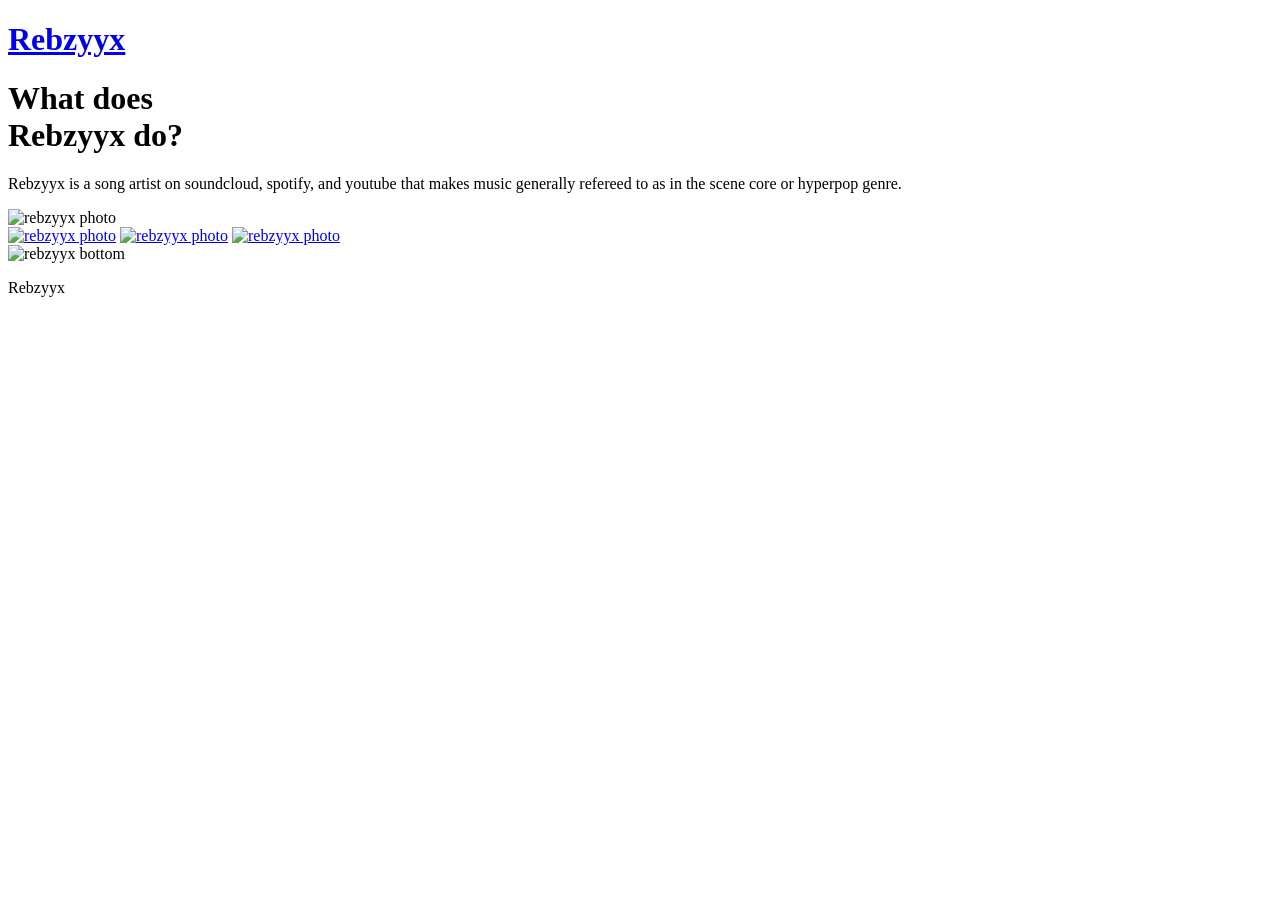
==== Pages/Page2.html @ 7509c7dc "Add files via upload" ====
<!DOCTYPE html>
<html>
  <head>
    <title>Rebzyyx</title>
    <script src="script.js" defer></script>
    <link rel="stylesheet" href="style.css">
    <link rel="preconnect" href="https://fonts.googleapis.com">
    <link rel="preconnect" href="https://fonts.gstatic.com" crossorigin="">
    <link href="https://fonts.googleapis.com/css2?family=Inter:ital,opsz,wght@0,14..32,100..900;1,14..32,100..900&amp;display=swap" rel="stylesheet">
  </head>
  <body>
    <div class="body2">
      <a href="https://cillf.github.io/Rebzyyx/">
      <h1 class="header" alt="heading" href="https://cillf.github.io/Rebzyyx/">Rebzyyx</h1>
      </a>
      <div class="outermain">
        <h1 class="title" alt="Title">What does <br> Rebzyyx do?</h1>
        <div class="main">
          <div class="mtxt">
            <p>Rebzyyx is a song artist on soundcloud, spotify, and youtube that makes music generally refereed to as in the scene core or hyperpop genre.</p>
          </div>
          <div class="imgd">
            <img src="rebzyyx2.jpg" alt="rebzyyx photo" class="side image" width="150%">
          </div>
        </div>
      </div>
      
      <div class="images" alt="images">
        <a class="img_link" width="100%" href="https://cillf.github.io/Rebzyyx/index.html"><img src="rebzyyx1.jpg" alt="rebzyyx photo" width="100%"></a>
	      <a class="img_link" width="100%" href="https://cillf.github.io/Rebzyyx/Page3.html"><img src="rebzyyx3.jpg" alt="rebzyyx photo" width="50%"></a>
	      <a class="img_link" width="100%" href="https://cillf.github.io/Rebzyyx/Page4.html"><img src="rebzyyx4.jpg" alt="rebzyyx photo" width="60%"></a>
      </div>
  
      <div class="bottomSec" alt="bottom section">
        <img src="RebzyyxB.jpg" alt="rebzyyx bottom" width="100" height="83">
        <p class="bottomtxt">Rebzyyx</p>
      </div>
    </div>
  </body>
</html>
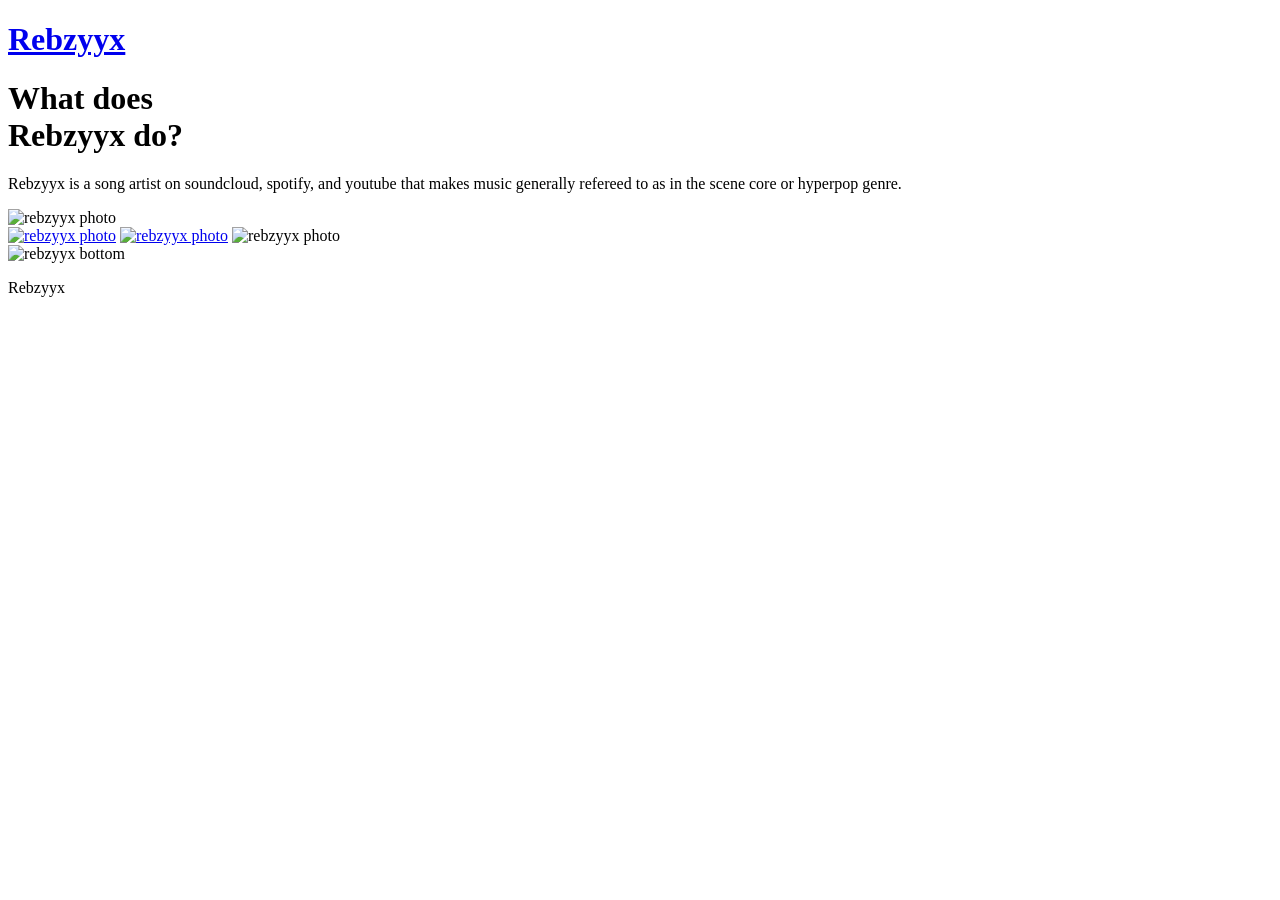
==== commit af03194d: "Update Page2.html\" ====
--- a/Pages/Page2.html
+++ b/Pages/Page2.html
@@ -27,8 +27,8 @@
       
       <div class="images" alt="images">
         <a class="img_link" width="100%" href="https://cillf.github.io/Rebzyyx/index.html"><img src="rebzyyx1.jpg" alt="rebzyyx photo" width="100%"></a>
-	      <a class="img_link" width="100%" href="https://cillf.github.io/Rebzyyx/Page3.html"><img src="rebzyyx3.jpg" alt="rebzyyx photo" width="50%"></a>
-	      <a class="img_link" width="100%" href="https://cillf.github.io/Rebzyyx/Page4.html"><img src="rebzyyx4.jpg" alt="rebzyyx photo" width="60%"></a>
+	      <a class="img_link" width="100%" href="https://cillf.github.io/Rebzyyx/Pages/Page3.html"><img src="rebzyyx3.jpg" alt="rebzyyx photo" width="50%"></a>
+	      <img src="rebzyyx4.jpg" alt="rebzyyx photo" width="60%">
       </div>
   
       <div class="bottomSec" alt="bottom section">
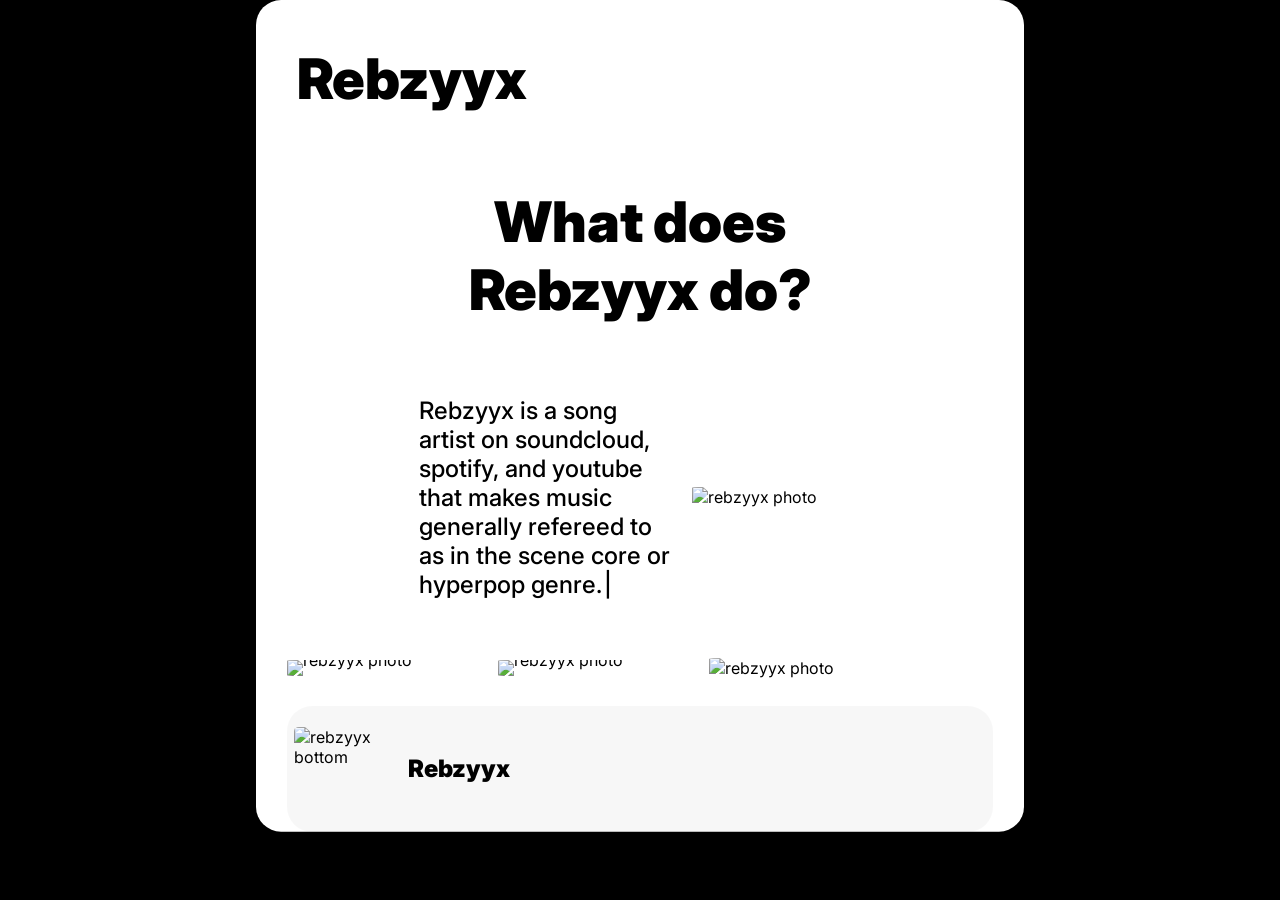
==== commit 2c8ac423: "Update Page2.html" ====
--- a/Pages/Page2.html
+++ b/Pages/Page2.html
@@ -10,9 +10,9 @@
   </head>
   <body>
     <div class="body2">
-      <a href="https://cillf.github.io/Rebzyyx/">
-      <h1 class="header" alt="heading" href="https://cillf.github.io/Rebzyyx/">Rebzyyx</h1>
-      </a>
+	  <a href="https://cillf.github.io/Webpage/" class="A-header">
+	  <h1 class="header" alt="heading" href="https://cillf.github.io/Webpage/">Rebzyyx</h1>
+	  </a>
       <div class="outermain">
         <h1 class="title" alt="Title">What does <br> Rebzyyx do?</h1>
         <div class="main">
@@ -20,19 +20,19 @@
             <p>Rebzyyx is a song artist on soundcloud, spotify, and youtube that makes music generally refereed to as in the scene core or hyperpop genre.</p>
           </div>
           <div class="imgd">
-            <img src="rebzyyx2.jpg" alt="rebzyyx photo" class="side image" width="150%">
+            <img src="Images/rebzyyx2.jpg" alt="rebzyyx photo" class="side image" width="150%">
           </div>
         </div>
       </div>
       
       <div class="images" alt="images">
-        <a class="img_link" width="100%" href="https://cillf.github.io/Rebzyyx/index.html"><img src="rebzyyx1.jpg" alt="rebzyyx photo" width="100%"></a>
-	      <a class="img_link" width="100%" href="https://cillf.github.io/Rebzyyx/Pages/Page3.html"><img src="rebzyyx3.jpg" alt="rebzyyx photo" width="50%"></a>
-	      <img src="rebzyyx4.jpg" alt="rebzyyx photo" width="60%">
+        <a class="img_link" width="100%" href="https://cillf.github.io/Webpage/index.html"><img src="Images/rebzyyx1.jpg" alt="rebzyyx photo" width="100%"></a>
+	      <a class="img_link" width="100%" href="https://cillf.github.io/Webpage/Pages/Page3.html"><img src="Images/rebzyyx3.jpg" alt="rebzyyx photo" width="50%"></a>
+	      <img src="Images/rebzyyx4.jpg" alt="rebzyyx photo" width="60%">
       </div>
   
       <div class="bottomSec" alt="bottom section">
-        <img src="RebzyyxB.jpg" alt="rebzyyx bottom" width="100" height="83">
+        <img src="Images/RebzyyxB.jpg" alt="rebzyyx bottom" width="100" height="83">
         <p class="bottomtxt">Rebzyyx</p>
       </div>
     </div>
--- a/Pages/style.css
+++ b/Pages/style.css
@@ -0,0 +1,157 @@
+html {
+  background-color:black;
+}
+
+@keyframes fadeIn {
+  from { opacity: 0.1; }
+  to   { opacity: 1; }
+}
+
+body {
+
+  animation: fadeIn 0.5s ease-in forwards;
+  font-family: 'Inter', sans-serif;
+  background-clip: content-box; 
+  background-color: #000000;
+  margin: 0 20%;
+}
+@media screen and (max-width: 1200px) {
+  .main {
+    flex-direction: column;
+  }
+  .images {
+    flex-direction: column;
+  }
+}
+a {
+  color: black;
+  text-decoration:none;
+}
+.body2 {
+  transition: all 0.25s;
+  background-color: #ffffff;
+  clip-path: inset(0 0% 0 0% round 25px);
+  padding: 0 4%;
+  padding-top: 1%;
+}
+body img {
+  border-radius: 5%;
+  height: auto;
+}
+
+.outermain {
+  display: flex;
+  flex-direction: column;
+  gap: 10px;
+}
+
+.title {
+  font-weight: 900;
+  font-size: 56px;
+  text-align: center; 
+}
+
+.main {
+  padding-right: 25%;
+  display: flex;
+  align-items: center;
+  gap: 20px;
+}
+
+.mtxt {
+  padding-left: 25%;
+  font-weight: 500;
+  font-size: 24px;
+  flex: 1; 
+}
+
+@keyframes blink {
+  50% { opacity: 0; }
+}
+
+.mtxt p::after {
+  content: '|';
+  margin-left: 2px;
+  animation: blink 0.8s infinite;
+}
+
+.imgd {
+  border-radius: 5%;
+
+}
+.side-image {
+  height: auto;
+  padding-right: 25%;
+  border-radius: 25px;
+  object-fit: cover;
+}
+
+.header {
+  
+  margin-left: 10px;
+  font-weight: 900;
+  font-size: 56px;
+}
+
+.bottomSec {
+  border-radius: 25px;
+  background-color: #00000008; 
+  padding-top: 3%;
+  padding-bottom: 3%;
+  padding-left: 1%;
+  display: flex;
+  gap: 2%;
+  align-items: anchor-center;
+  width:200;
+  height:auto;
+}
+
+.bottomtxt {
+  font-weight: 900;
+  font-size:x-large;
+}
+.images {
+  padding-top: 2%;
+  display: flex;
+  column-gap: 3%;
+  gap: 3%;
+  
+  justify-content: center;
+  align-items: center;
+  padding-bottom: 1%;
+}
+
+.images * {
+  transition: all 0.25s ease;
+}
+.images img {
+  margin: 3% 0;
+}
+
+.images img:hover {
+  outline:5px solid #01086599;
+  outline-offset: -5px;
+  transform: scale(1.06);
+}
+
+.A-header h1:hover {
+  transition: all 0.25s;
+  padding-left: 3%;
+  transform: scale(1.06);
+}
+.images a {
+  display: inline-block;
+  vertical-align: middle;
+  line-height: 0;       
+  text-decoration: none;
+  width: 40%;
+  max-width: 100%;
+  vertical-align: top;
+}
+
+
+.images a img {
+  display: block;
+  width: 100%;          
+  height: auto;
+}
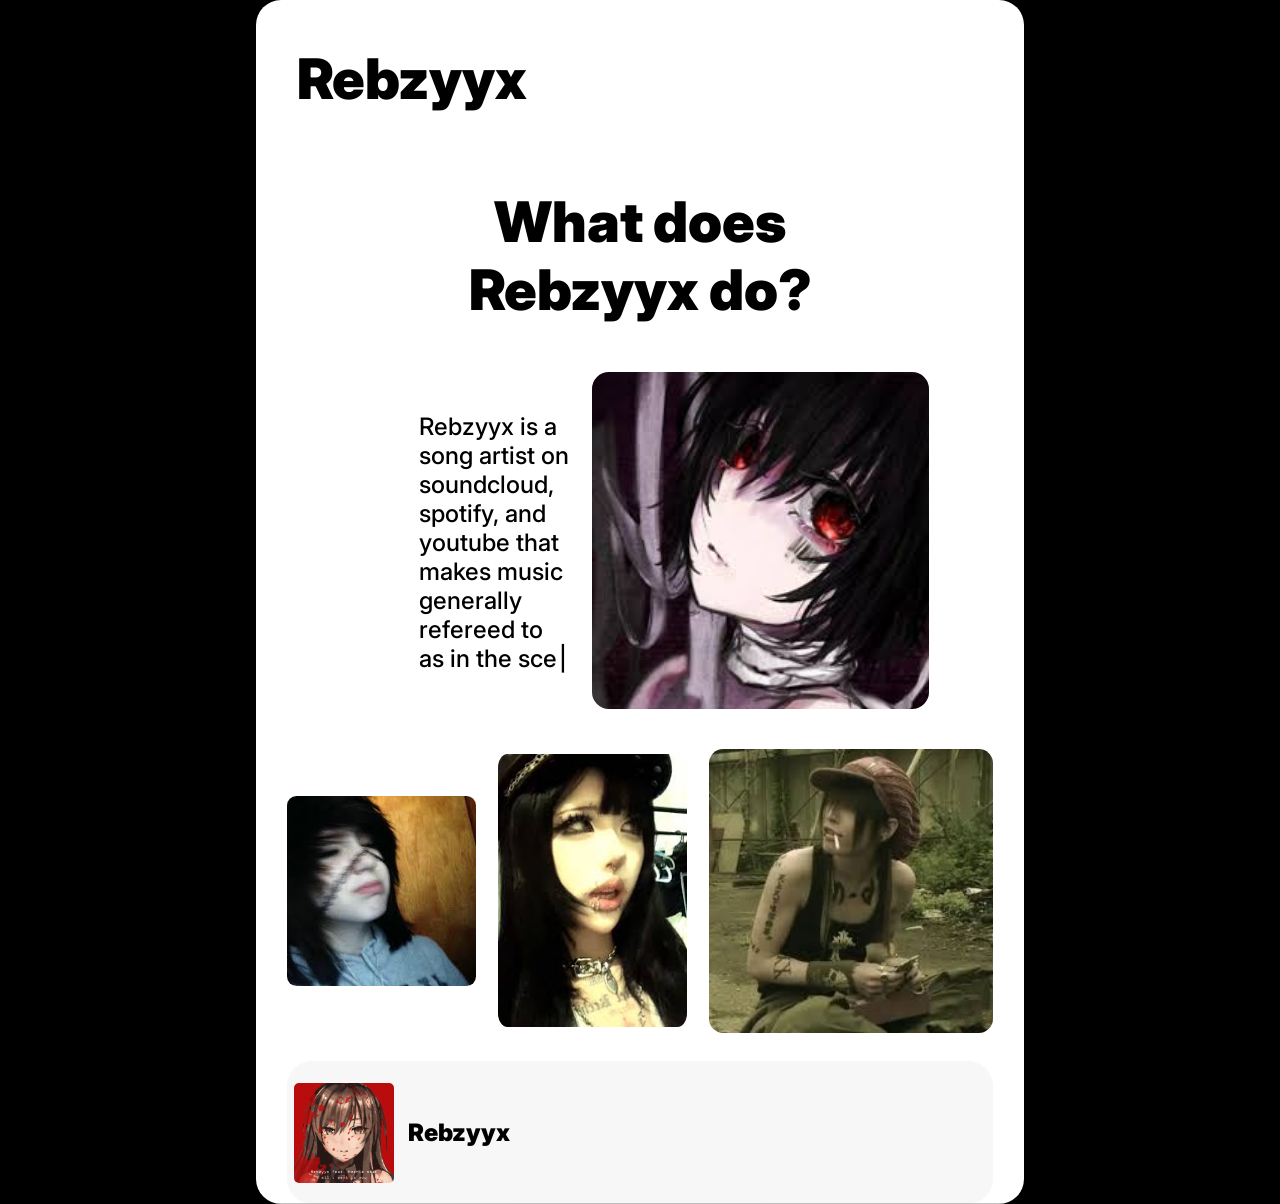
==== commit 6a87d58b: "Update Page2.html" ====
(no text change in the page or its own stylesheets)
